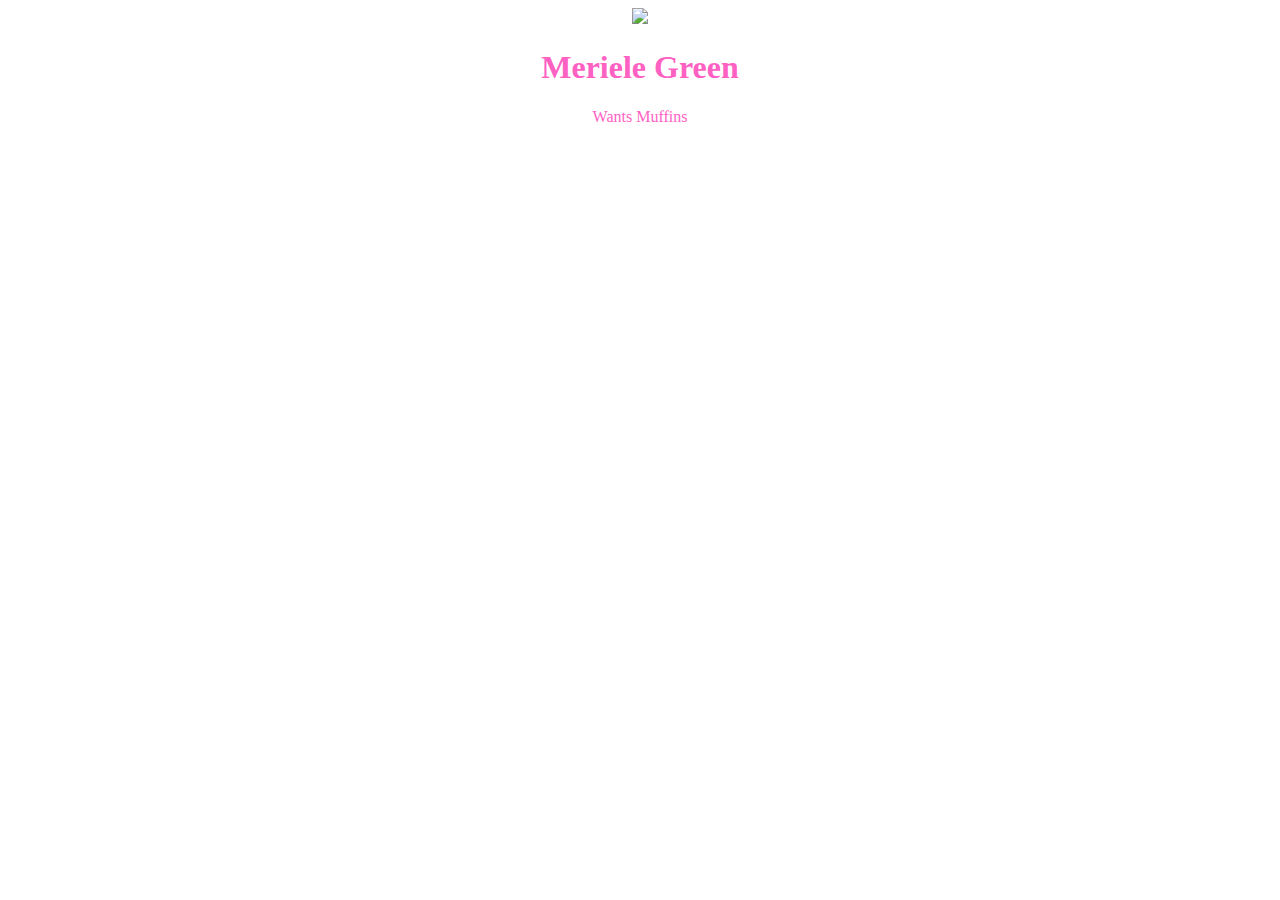
==== index.html @ b6349239 "rename index" ====
<!DOCTYPE html>
<html>
    <head>
        <link rel="stylesheet" href="styles.css"/>
    </head>
    <body>
        <img src=http://img14.deviantart.net/2401/i/2016/011/1/1/rey_and_bb8_by_alythekitten-d9nm415.png>
        <h1> Meriele Green </h1>
        <p> Wants Muffins </p>
    </body>
</html>
---- styles.css ----
<link href="https://fonts.googleapis.com/css?family=Lobster" rel="stylesheet" type="text/css">

img {
    width: 200px;
    
}
body {
    text-align: center;
   font-family: Lobster;
   color: #ff61c3;
}
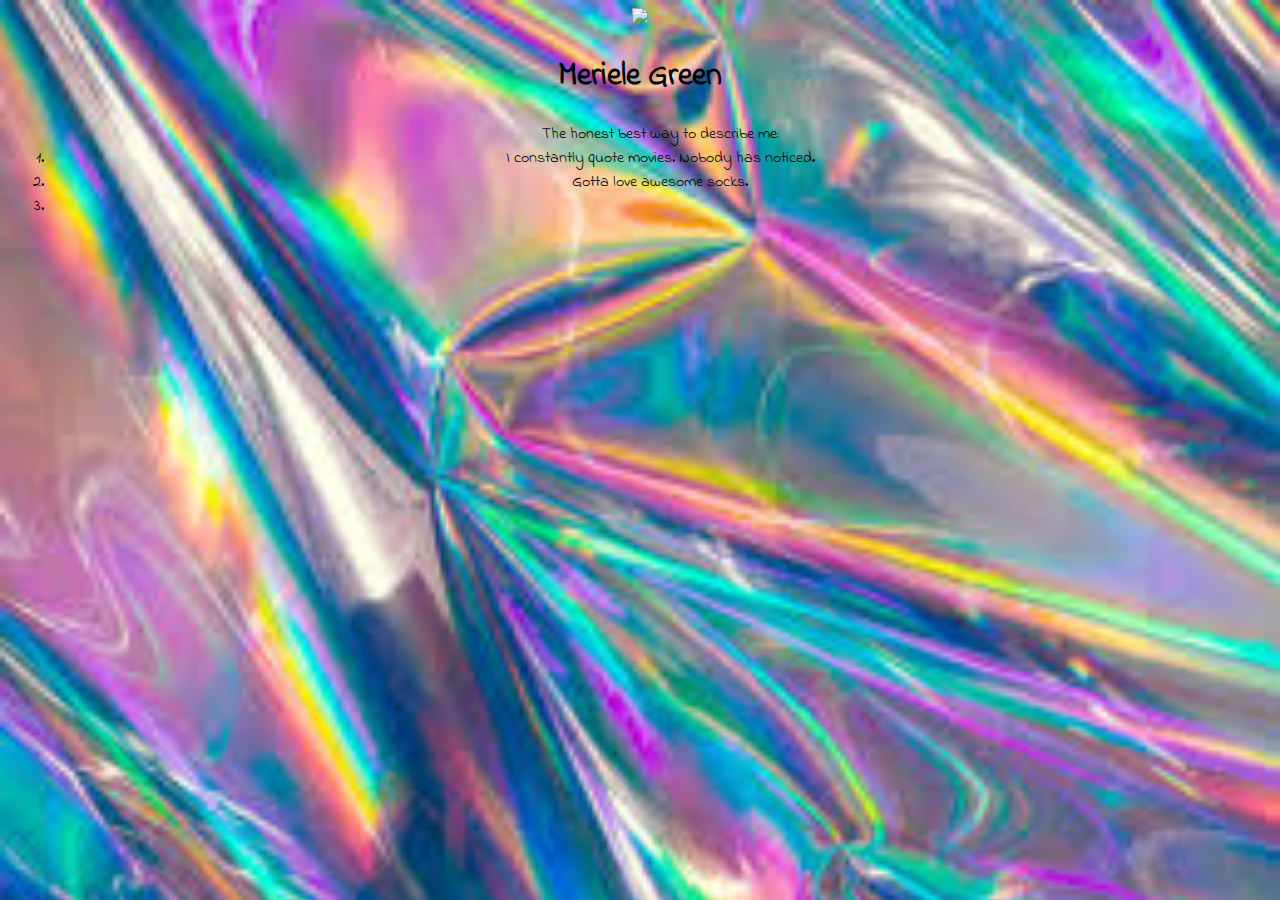
==== commit 7ec85bfa: "add styling to personal website" ====
--- a/index.html
+++ b/index.html
@@ -1,13 +1,18 @@
 <!DOCTYPE html>
 <html>
+
     <head>
         <link rel="stylesheet" href="styles.css"/>
     </head>
     <body>
         <img src=http://img14.deviantart.net/2401/i/2016/011/1/1/rey_and_bb8_by_alythekitten-d9nm415.png>
         <h1> Meriele Green </h1>
-        <p> Wants Muffins </p>
-    </body>
+        <p> <ol> The honest best way to describe me:
+        <li> I constantly quote movies. Nobody has noticed.</li>
+        <li> Gotta love awesome socks.
+        </li> 
+        <li>  </li></ol></p>
+    </body> 
 </html>
 
 
--- a/styles.css
+++ b/styles.css
@@ -1,11 +1,14 @@
-<link href="https://fonts.googleapis.com/css?family=Lobster" rel="stylesheet" type="text/css">
-
+@import url('https://fonts.googleapis.com/css?family=Indie+Flower|Lobster');
 img {
     width: 200px;
     
 }
 body {
-    text-align: center;
-   font-family: Lobster;
-   color: #ff61c3;
+     text-align: center;
+     font-family: 'Indie Flower';
+     color: black;
+     background-image:url([data-uri]);
+     background-repeat:no-repeat;
+     background-size:cover;
+    
 }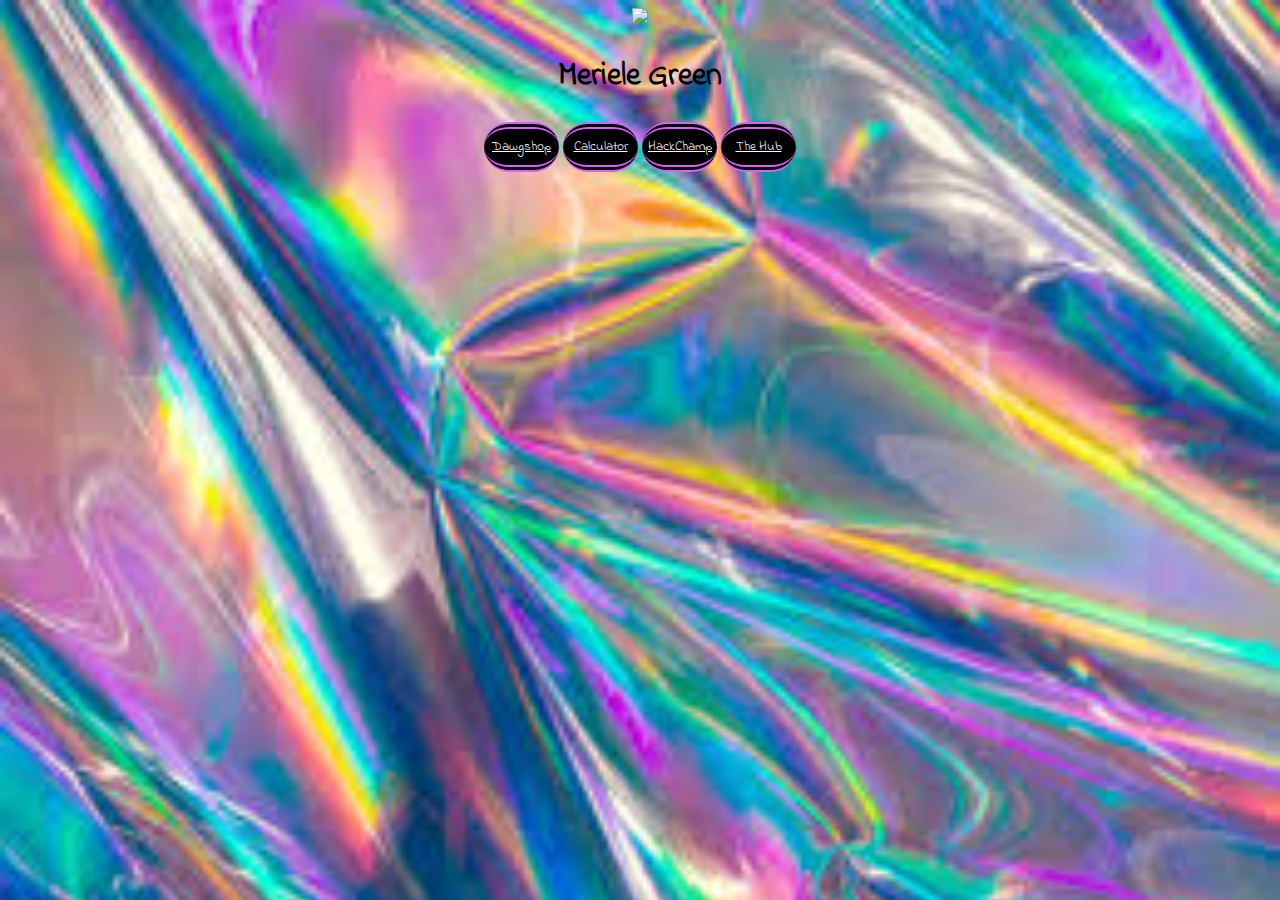
==== commit 83341c7b: "add styling to personal website" ====
--- a/index.html
+++ b/index.html
@@ -1,18 +1,59 @@
 <!DOCTYPE html>
 <html>
+    <style>
+        @import url('https://fonts.googleapis.com/css?family=Indie+Flower|Lobster');
+img {
+    width: 200px;
+    
+}
+body {
+     font-family: 'Indie Flower';
+     color: black;
+     background-image:url([data-uri]);
+     background-repeat:repeat-Y;
+     background-size:cover;
+     text-align:center;
+    
+}
+.btn{
+    text-align:center;
+    height:50px;
+    width:75px;
+    background:black;
+    color:white;
+    border-radius:38px;
+    border-style:double none double none;
+    border-width:7px;
+    border-color:#db61ff;
+}
+a:link{
+    color:white;
+    font-family:'indie flower', courier,monospace;
+}
+a:visited{
+    color:#ff61c3;
+    font-family:'indie flower'courier,monospace;
+}
+a:hover{
+    color:#db61ff;
+    font-family:'lobster',cursive;
+}
+a:active{
+    color:white;
+    font-family:'lobster',cursive;}
+    </style>
 
-    <head>
-        <link rel="stylesheet" href="styles.css"/>
-    </head>
-    <body>
-        <img src=http://img14.deviantart.net/2401/i/2016/011/1/1/rey_and_bb8_by_alythekitten-d9nm415.png>
-        <h1> Meriele Green </h1>
-        <p> <ol> The honest best way to describe me:
-        <li> I constantly quote movies. Nobody has noticed.</li>
-        <li> Gotta love awesome socks.
-        </li> 
-        <li>  </li></ol></p>
-    </body> 
+<head>
+    
+</head>
+
+<body>
+    <img src=http://img14.deviantart.net/2401/i/2016/011/1/1/rey_and_bb8_by_alythekitten-d9nm415.png>
+     <h1> Meriele Green </h1>
+         <button class="btn"><a href="https://feetfop.github.io/dawgshop/">Dawgshop</a></button>
+         <button class="btn"><a href="https://feetfop.github.io/calculator/">Calculator</a></button>
+         <button class="btn"><a href="https://feetfop.github.io/frostyflakes/index">HackChamp</a></button>
+         <button class="btn"><a href="https://codepen.io/Feetfop/full/KXmEWy">The Hub</a></button>
+</body>
+
 </html>
-
-
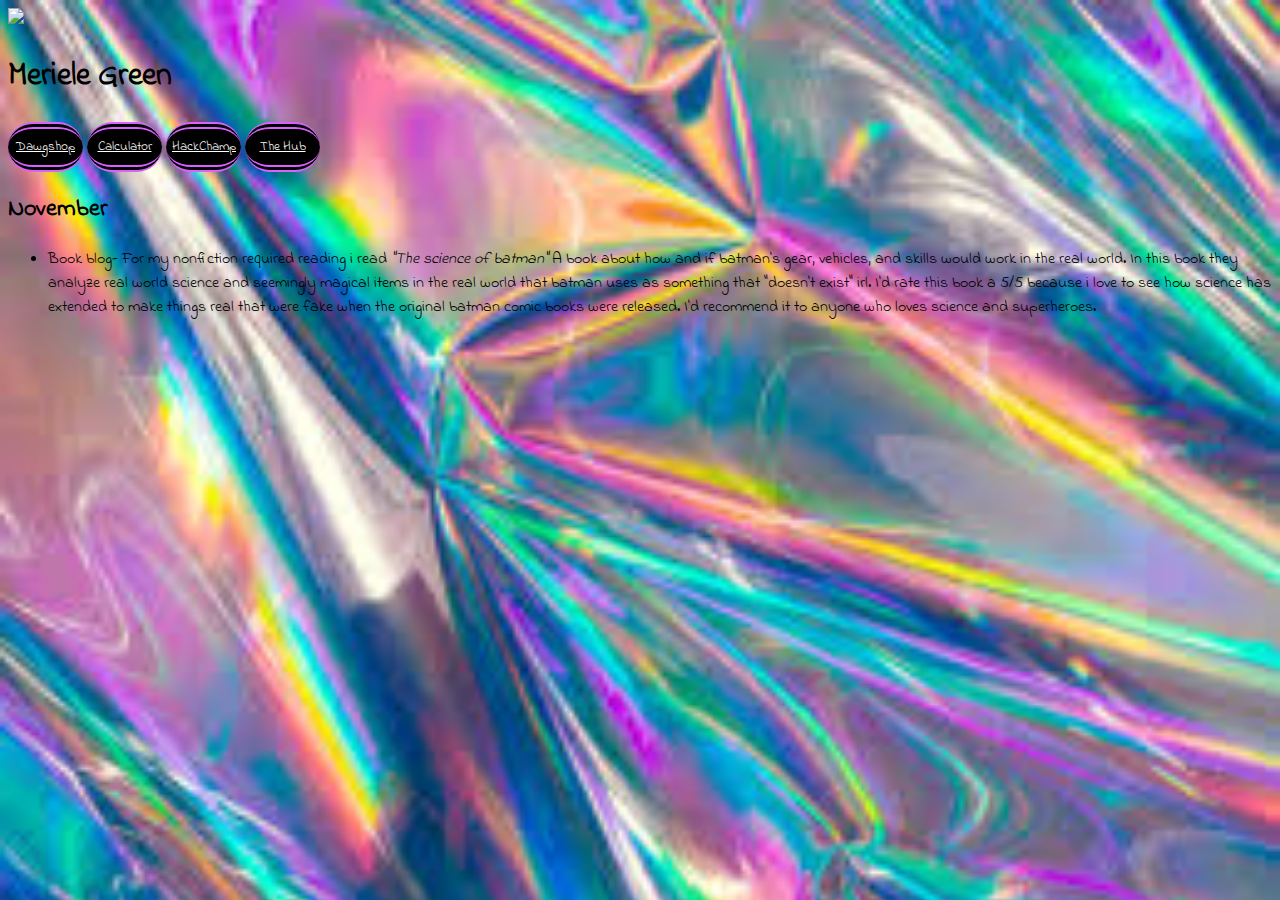
==== commit 95fe6323: "created book blog for november" ====
--- a/index.html
+++ b/index.html
@@ -1,47 +1,7 @@
 <!DOCTYPE html>
 <html>
-    <style>
-        @import url('https://fonts.googleapis.com/css?family=Indie+Flower|Lobster');
-img {
-    width: 200px;
-    
-}
-body {
-     font-family: 'Indie Flower';
-     color: black;
-     background-image:url([data-uri]);
-     background-repeat:repeat-Y;
-     background-size:cover;
-     text-align:center;
-    
-}
-.btn{
-    text-align:center;
-    height:50px;
-    width:75px;
-    background:black;
-    color:white;
-    border-radius:38px;
-    border-style:double none double none;
-    border-width:7px;
-    border-color:#db61ff;
-}
-a:link{
-    color:white;
-    font-family:'indie flower', courier,monospace;
-}
-a:visited{
-    color:#ff61c3;
-    font-family:'indie flower'courier,monospace;
-}
-a:hover{
-    color:#db61ff;
-    font-family:'lobster',cursive;
-}
-a:active{
-    color:white;
-    font-family:'lobster',cursive;}
-    </style>
+    <link rel="stylesheet" href="https://maxcdn.bootstrapcdn.com/bootstrap/4.0.0-beta.2/css/bootstrap.min.css" integrity="sha384-PsH8R72JQ3SOdhVi3uxftmaW6Vc51MKb0q5P2rRUpPvrszuE4W1povHYgTpBfshb" crossorigin="anonymous">
+  <link href="styles.css" rel="stylesheet">
 
 <head>
     
@@ -53,7 +13,16 @@
          <button class="btn"><a href="https://feetfop.github.io/dawgshop/">Dawgshop</a></button>
          <button class="btn"><a href="https://feetfop.github.io/calculator/">Calculator</a></button>
          <button class="btn"><a href="https://feetfop.github.io/frostyflakes/index">HackChamp</a></button>
-         <button class="btn"><a href="https://codepen.io/Feetfop/full/KXmEWy">The Hub</a></button>
+         <button class="btn"><a href="https://feetfop.github.io/Hub/">The Hub</a></button>
+         
+         <div class="jumbotron">
+             <h2>November</h2>
+         <ul>
+             <li>Book blog-  For my nonfiction required reading i read <i>"The science of batman"</i> A book about how and if batman's gear, vehicles, and skills would work in the real world. In
+             this book they analyze real world science and seemingly magical items in the real world that batman uses as something that "doesn't exist" irl.   
+             I'd rate this book a 5/5 because i love to see how science has extended to make things real that were fake when the original batman comic books were released. I'd recommend it to anyone who loves science and superheroes.</li>
+         </ul>
+         </div>
 </body>
 
 </html>
--- a/styles.css
+++ b/styles.css
@@ -0,0 +1,39 @@
+@import url('https://fonts.googleapis.com/css?family=Indie+Flower|Lobster');
+img {
+    width: 200px;
+    
+}
+body {
+     font-family: 'Indie Flower';
+     color: black;
+     background-image:url([data-uri]);
+     background-repeat:repeat-Y;
+     background-size:cover;
+    
+}
+.btn{
+    text-align:center;
+    height:50px;
+    width:75px;
+    background:black;
+    color:white;
+    border-radius:38px;
+    border-style:double none double none;
+    border-width:7px;
+    border-color:#db61ff;
+}
+a:link{
+    color:white;
+    font-family:'indie flower', courier,monospace;
+}
+a:visited{
+    color:#ff61c3;
+    font-family:'indie flower'courier,monospace;
+}
+a:hover{
+    color:#db61ff;
+    font-family:'lobster',cursive;
+}
+a:active{
+    color:white;
+    font-family:'lobster',cursive;}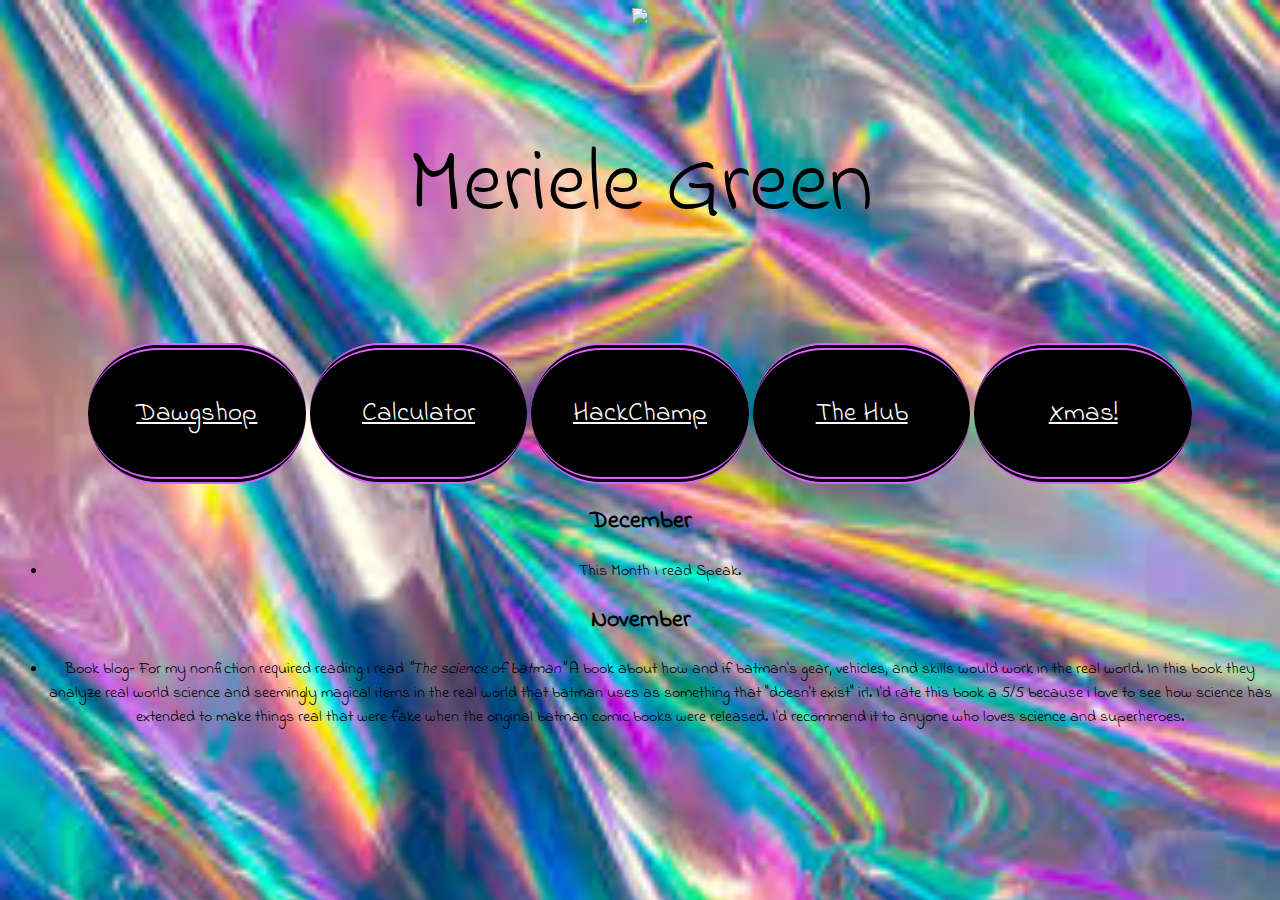
==== commit 49740091: "add countdown to main website" ====
--- a/index.html
+++ b/index.html
@@ -9,12 +9,18 @@
 
 <body>
     <img src=http://img14.deviantart.net/2401/i/2016/011/1/1/rey_and_bb8_by_alythekitten-d9nm415.png>
-     <h1> Meriele Green </h1>
+     <p class="rainbowize"> Meriele Green </p>
          <button class="btn"><a href="https://feetfop.github.io/dawgshop/">Dawgshop</a></button>
          <button class="btn"><a href="https://feetfop.github.io/calculator/">Calculator</a></button>
          <button class="btn"><a href="https://feetfop.github.io/frostyflakes/index">HackChamp</a></button>
          <button class="btn"><a href="https://feetfop.github.io/Hub/">The Hub</a></button>
-         
+         <button class="btn"><a href="https://feetfop.github.io/project/html">Xmas!</a></button>
+         <div class="jumbotron">
+             <h2>December</h2>
+         <ul>
+             <li>This Month I read Speak.</li>
+         </ul>
+         </div>
          <div class="jumbotron">
              <h2>November</h2>
          <ul>
--- a/styles.css
+++ b/styles.css
@@ -1,6 +1,6 @@
 @import url('https://fonts.googleapis.com/css?family=Indie+Flower|Lobster');
 img {
-    width: 200px;
+    width: 40vh;
     
 }
 body {
@@ -9,18 +9,27 @@
      background-image:url([data-uri]);
      background-repeat:repeat-Y;
      background-size:cover;
+     text-align:center;
+     font-size:;
+     
     
+}
+.rainbowize{
+  background-image: gradient( linear, left top, right top, color-stop(0, #f22), color-stop(0.15, #f2f), color-stop(0.3, #22f), color-stop(0.45, #2ff), color-stop(0.6, #2f2),color-stop(0.75, #2f2), color-stop(0.9, #ff2), color-stop(1, #f22) );
+  -webkit-background-clip: text;
+  background-clip: text;
 }
 .btn{
     text-align:center;
-    height:50px;
-    width:75px;
+    height:11vw;
+    width:17vw;
     background:black;
     color:white;
-    border-radius:38px;
+    border-radius:100vw;
     border-style:double none double none;
     border-width:7px;
     border-color:#db61ff;
+    font-size:2.1vw;
 }
 a:link{
     color:white;
@@ -36,4 +45,9 @@
 }
 a:active{
     color:white;
-    font-family:'lobster',cursive;}+    font-family:'lobster',cursive;
+    
+}
+p{
+    font-size:10vh;
+}
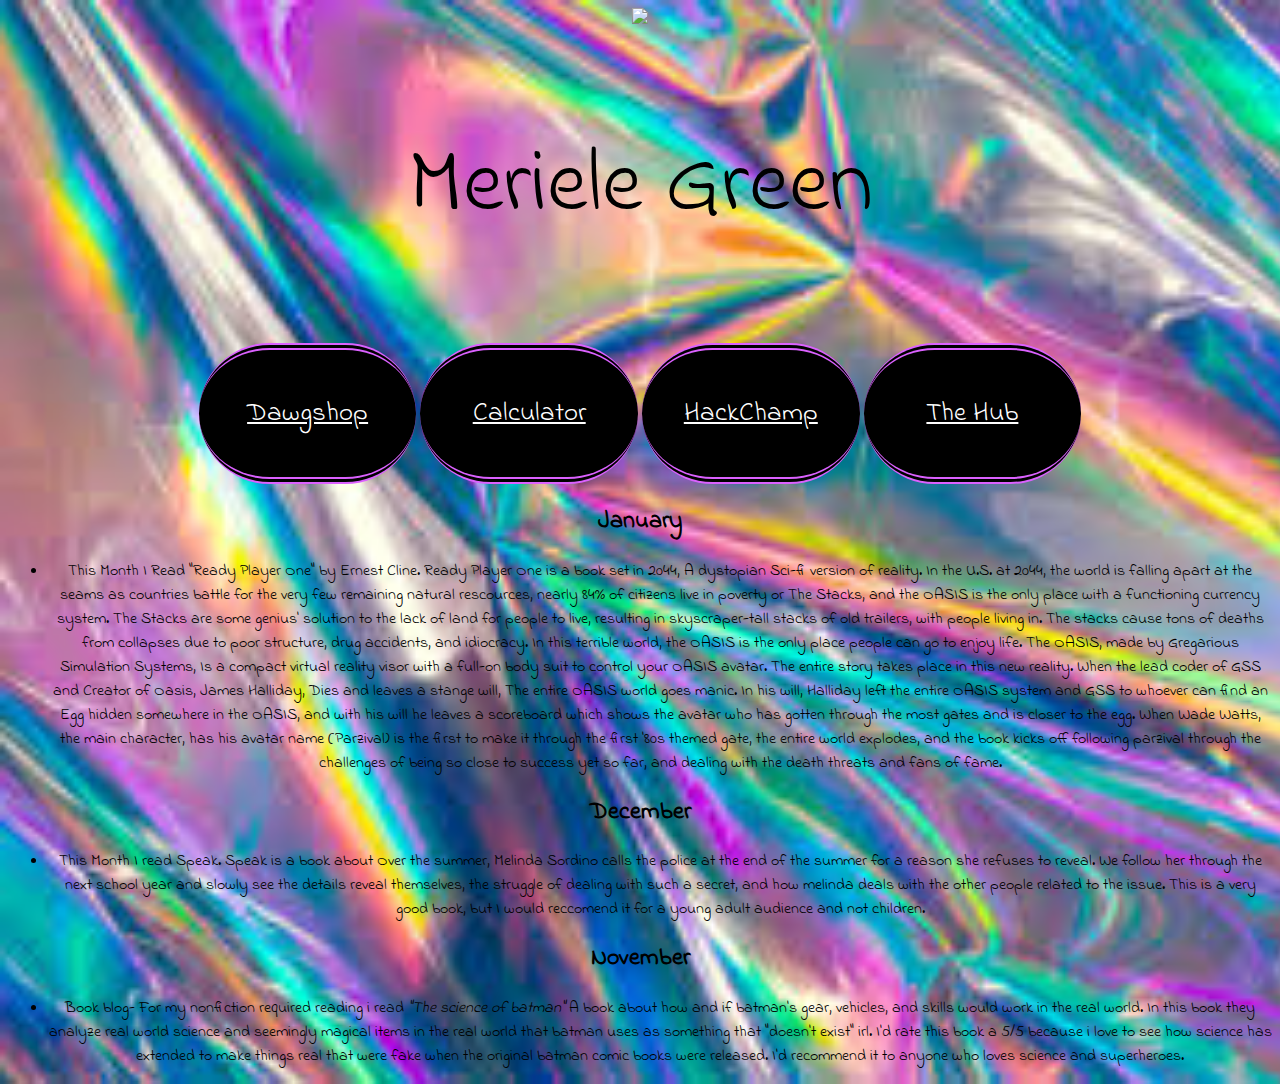
==== commit cbd35ff4: "add january book blog" ====
--- a/index.html
+++ b/index.html
@@ -10,15 +10,38 @@
 <body>
     <img src=http://img14.deviantart.net/2401/i/2016/011/1/1/rey_and_bb8_by_alythekitten-d9nm415.png>
      <p class="rainbowize"> Meriele Green </p>
-         <button class="btn"><a href="https://feetfop.github.io/dawgshop/">Dawgshop</a></button>
+         <button class="btn"><a href="https://feetfop.github.io/dawshop/">Dawgshop</a></button>
          <button class="btn"><a href="https://feetfop.github.io/calculator/">Calculator</a></button>
          <button class="btn"><a href="https://feetfop.github.io/frostyflakes/index">HackChamp</a></button>
          <button class="btn"><a href="https://feetfop.github.io/Hub/">The Hub</a></button>
-         <button class="btn"><a href="https://feetfop.github.io/project/html">Xmas!</a></button>
+    <!--     <button class="btn"><a href="https://feetfop.github.io/project/html">Xmas!</a></button>-->
+         <div class="jumbotron">
+             <h2>January</h2>
+       <ul>
+             <li>This Month I Read "Ready Player One" by Ernest Cline.
+             Ready Player One is a book set in 2044, A dystopian Sci-fi version of reality. In the U.S. at 2044, the world is falling
+             apart at the seams as countries battle for the very few remaining natural rescources, nearly 84% of citizens live in 
+             poverty or The Stacks, and the OASIS is the only place with a functioning currency system. The Stacks are some genius'
+             solution to the lack of land for people to live, resulting in skyscraper-tall stacks of old trailers, with people 
+             living in. The stacks cause tons of deaths from collapses due to poor structure, drug accidents, and idiocracy. In this
+             terrible world, the OASIS is the only place people can go to enjoy life. The OASIS, made by Gregarious Simulation 
+             Systems, Is a compact virtual reality visor with a full-on body suit to control your OASIS avatar. The entire story takes 
+             place in this new reality. When the lead coder of GSS and Creator of Oasis, James Halliday, Dies and leaves a stange 
+             will, The entire OASIS world goes manic. In his will, Halliday left the entire OASIS system and GSS to whoever can find 
+             an Egg hidden somewhere in the OASIS, and with his will he leaves a scoreboard which shows the avatar who has gotten 
+             through the most gates and is closer to the egg. When Wade Watts, the main character, has his avatar name (Parzival) is
+             the first to make it through the first '80s themed gate, the entire world explodes, and the book kicks off following
+             parzival through the challenges of being so close to success yet so far, and dealing with the death threats and fans 
+             of fame.</li>
+         </ul>
+         </div>
          <div class="jumbotron">
              <h2>December</h2>
-         <ul>
-             <li>This Month I read Speak.</li>
+       <ul>
+             <li>This Month I read Speak. Speak is a book about Over the summer, Melinda Sordino calls the police at the end of
+             the summer for a reason she refuses to reveal. We follow her through the next school year and slowly see the details 
+             reveal themselves, the struggle of dealing with such a secret, and how melinda deals with the other people related 
+             to the issue. This is a very good book, but I would reccomend it for a young adult audience and not children.</li>
          </ul>
          </div>
          <div class="jumbotron">
